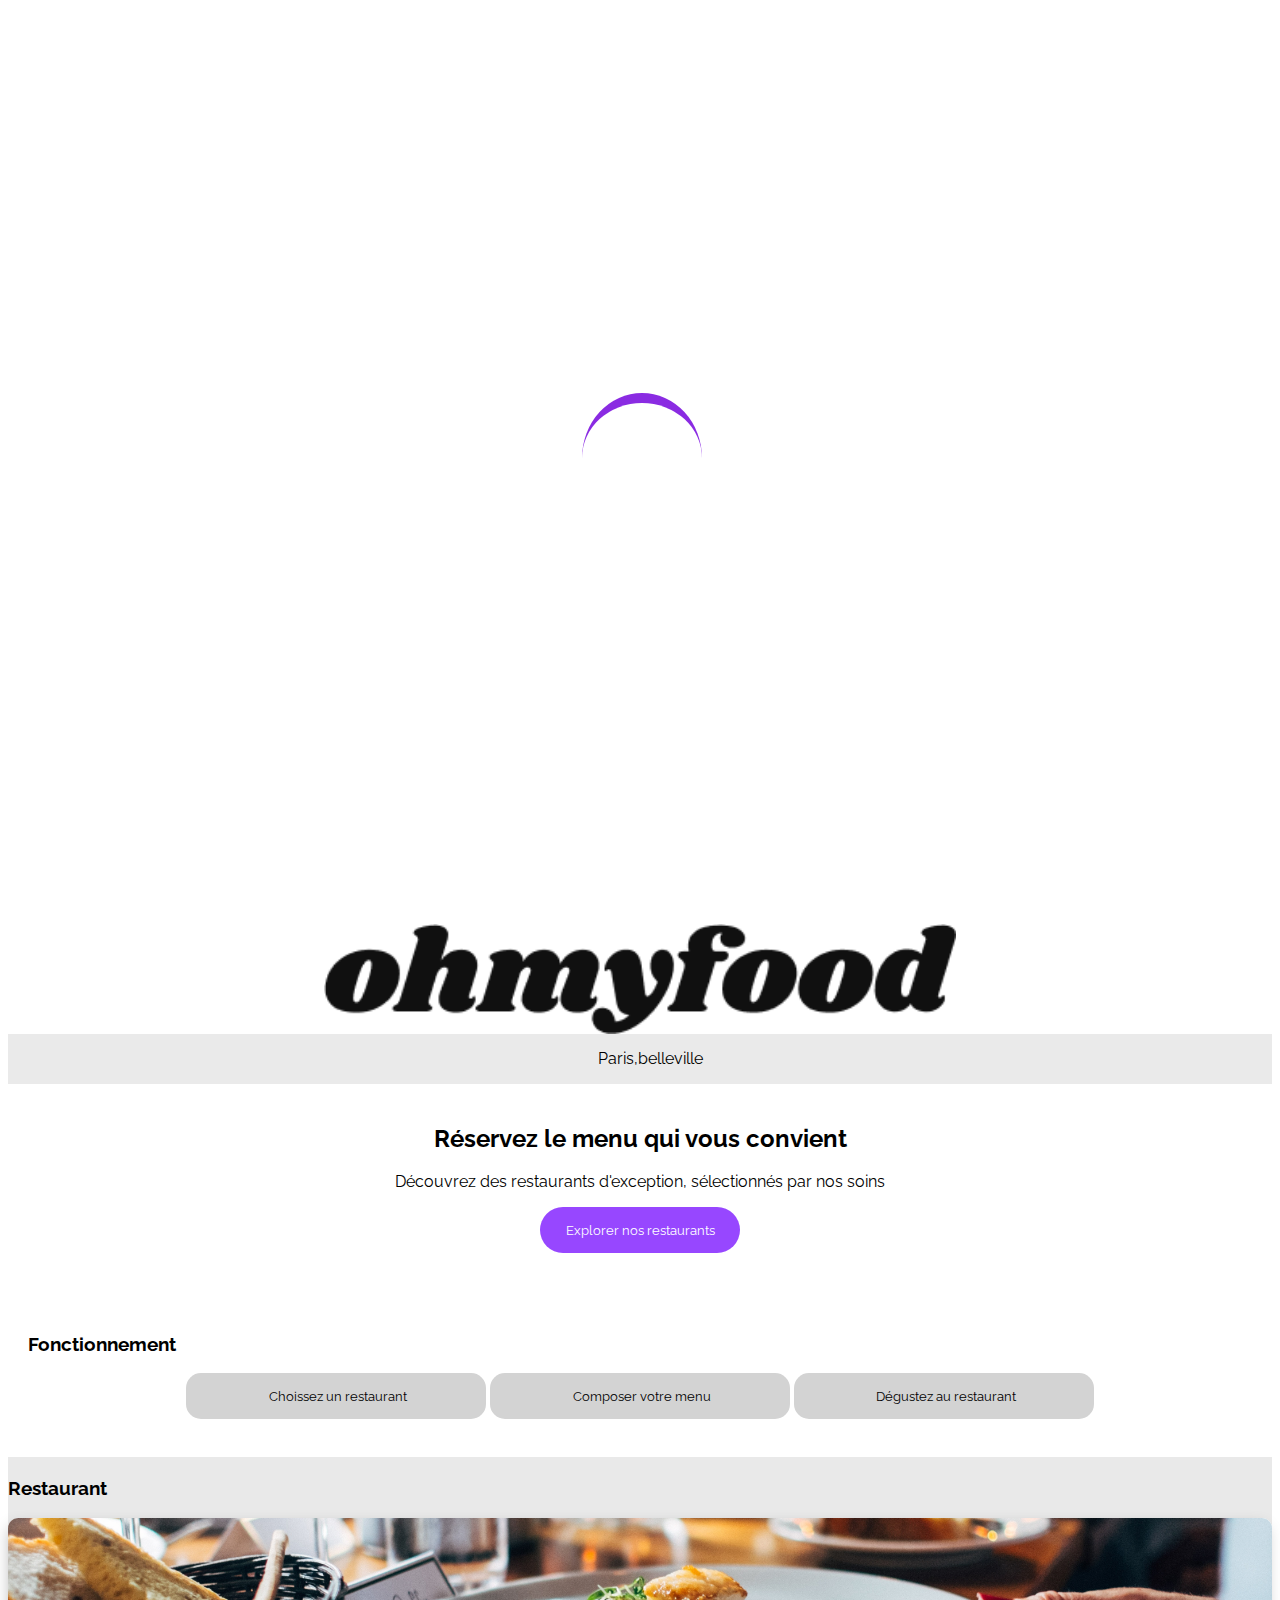
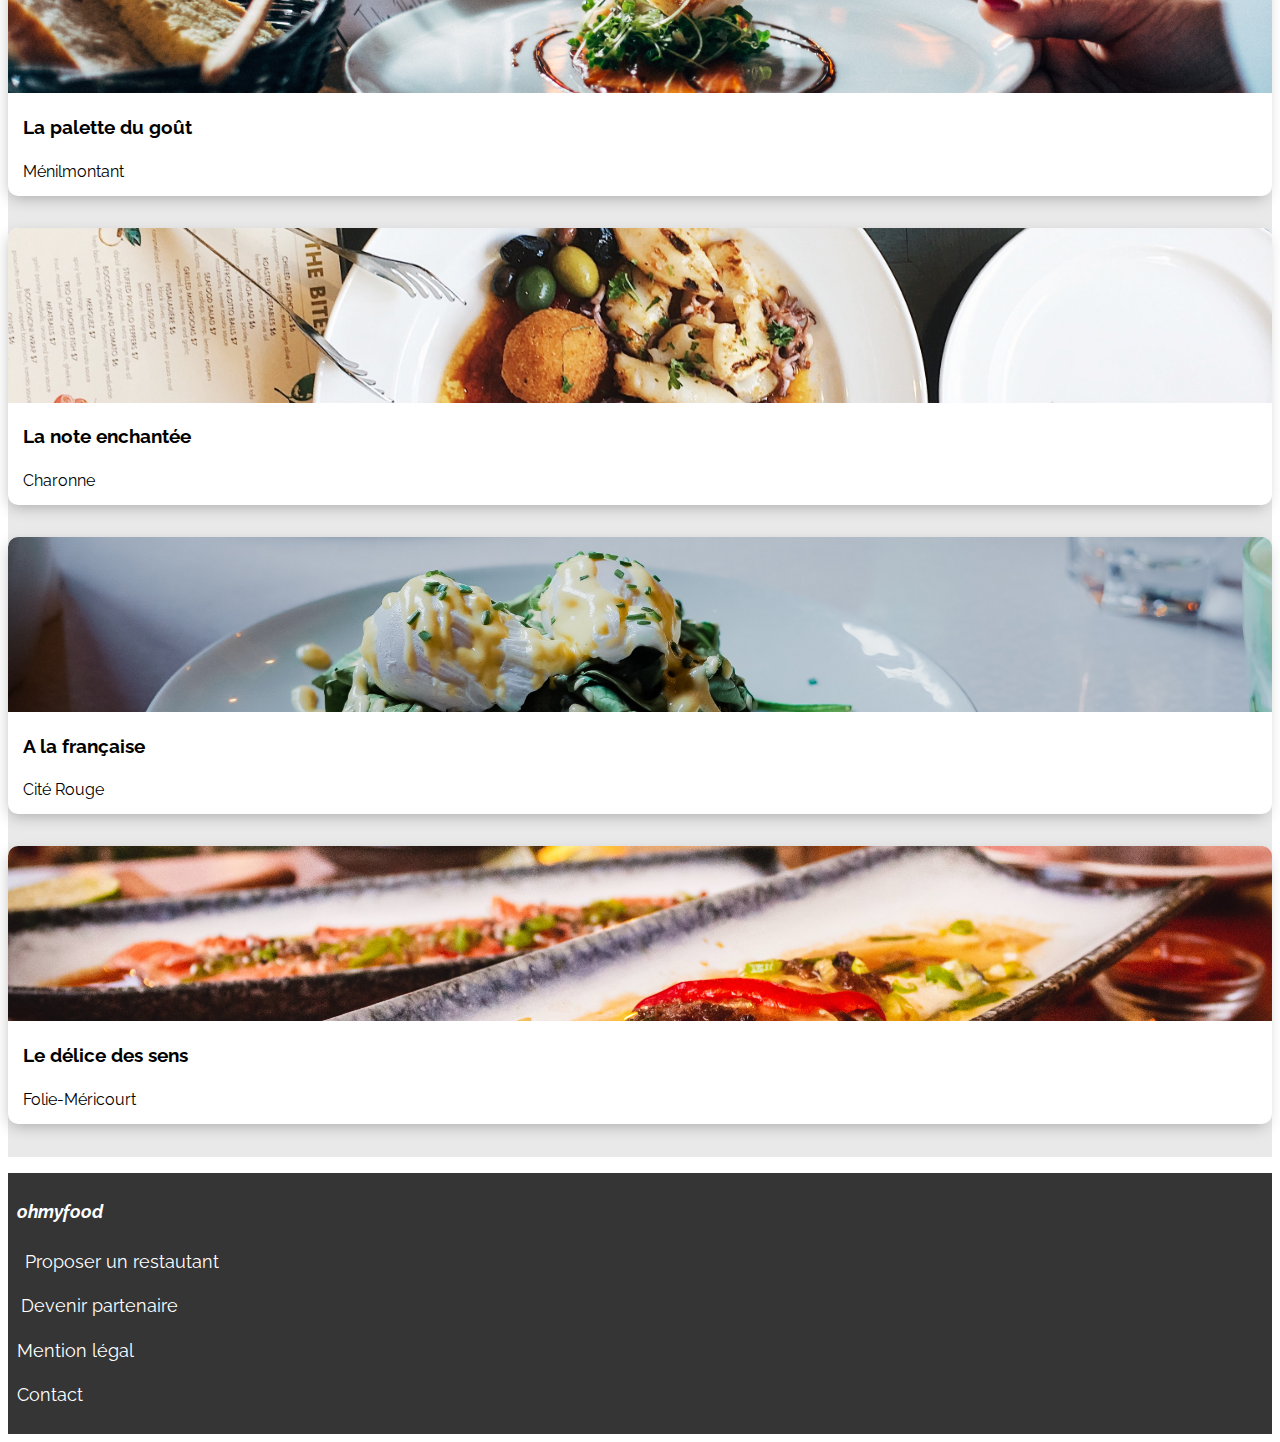
==== index.html @ baf97e92 "heart hover terminer" ====
<!DOCTYPE html>
<html lang="en">
<head>
    <meta charset="UTF-8">
    <meta name="viewport" content="width=device-width, initial-scale=1.0">
    <title>OhMyFood</title>
    <link rel="preconnect" href="https://fonts.googleapis.com" />
    <link rel="preconnect" href="https://fonts.gstatic.com" crossorigin />
    <link
      href="https://fonts.googleapis.com/css2?family=Raleway:wght@400;500;700&display=swap"
      rel="stylesheet"
    />
    <link
      rel="stylesheet"
      href="https://cdnjs.cloudflare.com/ajax/libs/font-awesome/6.2.1/css/all.min.css"
      integrity="sha512-MV7K8+y+gLIBoVD59lQIYicR65iaqukzvf/nwasF0nqhPay5w/9lJmVM2hMDcnK1OnMGCdVK+iQrJ7lzPJQd1w=="
      crossorigin="anonymous"
      referrerpolicy="no-referrer"
    />
    <link rel="stylesheet" href="./sass/style.css" />
</head>
<body>
 
  <div class="loaderout">
    <div class="loader"></div>
  </div>

    <header>
        <nav class="nav-logo">
             <img class="logo-img" src="images/logo/ohmyfood.png" alt="Logo">
        </nav>
       
    </header>

    <section>
        <!-- ville  -->
        <div class="location container">
            <p class="para center"><i class="fas fa-map-marker-alt"></i> Paris,belleville</p>
        </div>        
    </section>
    <section class="containter">
        <div class="background2">
            <h2>Réservez le menu qui vous convient</h2>
            <p>Découvrez des restaurants d'exception, sélectionnés par nos soins</p>
            <button  class="btn violet white round btn-width">Explorer nos restaurants</button>
        </div>
    </section>
    <br>
    <section class="containter">
      <h3>Fonctionnement</h3>
      <div >
        <button class="btn btn-fonction"><i class="fa-solid fa-mobile-screen"></i></i>&nbsp;Choissez un restaurant</button>
        <button class="btn btn-fonction"><i class="fa-solid fa-list-ul"></i></i>&nbsp;Composer votre menu</button>
        <button class="btn btn-fonction"><i class="fa-solid fa-store"></i></i>&nbsp;Dégustez au restaurant</button>
      </div> 
     
        
    </section>

    <section href="menu" class="background background2">
        <h3>Restaurant</h3>
        
        <div class="restaurants-containter"> 
            <div class="restaurants-card">
              <a href="La_palette_du_gout.html">
                <img class="img-menu"
                  src="./images/restaurants/jay-wennington-N_Y88TWmGwA-unsplash.jpg"
                  alt="La palette du goût">  
                </a>
                <div class="restaurants-block">
                  <div class="restaurant-text">  
                    <h3>La palette du goût</h3>
                    <p>Ménilmontant</p> 
                  </div>     
                <div class="restaurants-content_heart">
                  <i class="far fa-heart"></i>
                </div>
                </div>                
            </div>

           
            <div class="restaurants-card">
              <a href="La_note_enchante.html">
                <img class="img-menu"
                  src="./images/restaurants/stil-u2Lp8tXIcjw-unsplash.jpg"
                  alt="La note enchantée">
                </a>
                <div class="restaurants-block">
                  <div class="restaurant-text">  
                    <h3>La note enchantée</h3>
                    <p>Charonne</p> 
                  </div>     
                <div class="restaurants-content_heart">
                  <i class="far fa-heart"></i>
                </div>
                </div>                
            </div> 
        
            <div class="restaurants-card">
              <a href="le_delice_de_sens.html">
                <img class="img-menu"
                  src="./images/restaurants/toa-heftiba-DQKerTsQwi0-unsplash.jpg"
                  alt="A la francaise">
                </a>
                <div class="restaurants-block">
                  <div class="restaurant-text">  
                    <h3>A la française</h3>
                    <p>Cité Rouge</p> 
                  </div>     
                <div class="restaurants-content_heart">
                  <i class="far fa-heart"></i>
                </div>
                </div>                
            </div> 
       

          
            <div class="restaurants-card">
              <a href="le_delice_de_sens.html">
                <img class="img-menu"
                  src="./images/restaurants/louis-hansel-shotsoflouis-qNBGVyOCY8Q-unsplash.jpg"
                  alt="Le delice de sens">
                </a>
                <div class="restaurants-block">
                  <div class="restaurant-text">  
                    <h3>Le délice des sens</h3>
                  <p>Folie-Méricourt</p> 
                  </div>     
                <div class="restaurants-content_heart">
                  <i class="far fa-heart"></i>
                </div>
                </div>                
            </div> 
         

           
        </div> 
    </section>

    <footer class="white">
      <div class="background dark_grey">
        <h4 class="margin-left"><i><b>ohmyfood</b></i><h4>
       
        <p class="margin-left"><i class="fa-solid fa-utensils">&nbsp;&nbsp;</i>Proposer un restautant</p>
        <p class="margin-left"><i class="fa-solid fa-handshake-angle">&nbsp;</i>Devenir partenaire</p>
        <p class="margin-left">Mention légal</p>
        <p class="margin-left">Contact</p>
    </div>

    </footer>
</body>
</html>
---- sass/style.css ----
@charset "UTF-8";
* {
  font-family: "Raleway", sans-serif;
}

.btn {
  padding: 15px;
  border: none;
  width: 300px;
  background-color: lightgrey;
  color: black;
  border-radius: 15px;
  margin-bottom: 0.1rem;
}
.btn.violet {
  background-color: #9747FF;
}
.btn.white {
  color: white;
}
.btn.left {
  text-align: left;
}
.btn.round {
  border-radius: 30px;
}
.btn.btn-width {
  width: 200px;
}
.btn.no-padding {
  margin-top: 1%;
  padding: 2%;
}

/* .btn-violet {
   border: 1px solid;
   overflow: hidden;
   position: relative;

   span {
     z-index: 20;
   }

   &:after {
     background: #fff;
     content: "";
     height: 155px;
     left: -75px;
     opacity: .2;
     position: absolute;
     top: -50px;
     transform: rotate(35deg);
     transition: all 550ms cubic-bezier(0.19, 1, 0.22, 1);
     width: 50px;
     z-index: -10;
   }
 }

 .btn-violet:hover {

   &:after {
     left: 120%;
     transition: all 550ms cubic-bezier(0.19, 1, 0.22, 1);
   }
 }*/
.background {
  padding-top: 0.1rem;
  padding-bottom: 0.1rem;
  margin-top: 1rem;
  background-color: #EAEAEA;
}
.background.background2 {
  background-color: rgb(233, 233, 233);
}
.background.dark_grey {
  background-color: #353535;
}
.background.red {
  background-color: red;
}
.background.bg-white {
  background-color: white;
}

.nav-logo {
  display: flex;
  justify-content: center;
  list-style-type: none;
}

.logo-img {
  display: flex;
  width: 50%;
  padding-top: 1rem;
  justify-content: center;
}
.logo-img.margin-left {
  margin-left: -5em;
}
.logo-img.width {
  width: 100%;
}

.back {
  display: flex;
  width: 5%;
  padding-top: 1rem;
}
.back.margin-left {
  margin-left: 0.1em;
}

@keyframes fadein {
  from {
    opacity: 0;
  }
  to {
    opacity: 1;
  }
}
@keyframes fadeout {
  from {
    opacity: 1;
  }
  to {
    opacity: 0;
    position: absolute;
  }
}
@keyframes rotate {
  0% {
    transform: rotate(0deg);
  }
  100% {
    transform: rotate(360deg);
  }
}
.loader {
  border: 10px blue;
  border-radius: 50%;
  border-top: 10px solid blueviolet;
  width: 120px;
  height: 120px;
  animation: rotate 1s linear infinite;
  position: absolute;
}

.loaderout {
  display: flex;
  justify-content: center;
  align-items: center;
  animation: fadeout 0.2s linear;
  animation-delay: 2.5s;
  animation-fill-mode: both;
  width: 99vw;
  height: 100vh;
}

.img-menu {
  width: 100%;
  height: 200px;
  -o-object-fit: cover;
     object-fit: cover;
  background-color: white;
  border-top-right-radius: 20px;
  border-top-left-radius: 20px;
}

h2 {
  text-align: center;
  text-decoration: none;
}

a {
  text-decoration: none;
}

h3 {
  text-align: left;
  text-decoration: none;
}

h4 {
  padding-bottom: -1em;
  font-family: Shrikhand;
  font-size: 18px;
  font-weight: 400;
  line-height: 26.24px;
  text-align: left;
}

.shadow {
  transition: box-shadow 0.3s;
  width: 300px;
  height: 50px;
  margin: 50px;
  border-radius: 10px;
  border: 1px solid #ccc;
  background: #fff;
  float: left;
}

.shadow:hover {
  box-shadow: 0 0 11px rgba(33, 33, 33, 0.2);
}

.para {
  padding-top: 0.1rem;
  padding-bottom: 0.1rem;
  margin-top: 1rem;
  text-decoration: none;
}
.para.center {
  text-align: center;
}
.para.left {
  text-align: left;
}
.para.margin-left {
  margin-left: 0.5em;
}
.para.white {
  color: white;
}

.white {
  color: white;
}

.margin-left {
  margin-left: 0.5em;
}

.restaurants-card a {
  text-decoration: none;
  color: #000;
}

.restaurants-card img {
  width: 100%;
  height: 175px;
  border-top-left-radius: 10px;
  border-top-right-radius: 10px;
  margin: auto;
  -o-object-fit: cover;
     object-fit: cover;
}

.restaurants-block h2 {
  margin: 0;
  padding-top: 10px;
}

.restaurants-block p {
  margin: 0;
  padding-top: 5px;
  padding-bottom: 15px;
}

.containter {
  text-align: center;
  margin: 0 auto;
  padding: 20px;
}

.card {
  background-color: white;
  border-radius: 20px;
}
.card.margin-top {
  margin-top: -50px;
}

.floating-menu {
  position: relative;
  margin-top: -10%;
}

.containter-heart {
  display: flex;
  justify-content: space-between;
}

.menu-space {
  display: flex;
  justify-content: space-between;
}

.location {
  display: flex;
  align-items: center;
  justify-content: center;
  text-align: center;
  height: 50px;
  background-color: #eaeaea;
}

.location i {
  padding-right: 20px;
}

.restaurants {
  background-color: #f6f6f6;
}

.restaurants-container {
  display: flex;
  justify-content: space-evenly;
  flex-wrap: wrap;
  max-width: 100%;
  margin: 0 auto;
}

.restaurants-card {
  background-color: #FFF;
  border-radius: 10px;
  width: 100%;
  box-shadow: -2px 5px 16px -4px rgba(0, 0, 0, 0.301);
  margin-bottom: 2em;
  position: relative;
}

.restaurants-block {
  display: flex;
  align-items: center;
  justify-content: space-between;
  padding-left: 15px;
  padding-right: 20px;
}

.fa-heart {
  font-size: 1.3em;
}

.fa-heart:hover {
  animation: bgcolor 0.5s;
  font-weight: 900;
  background: -webkit-linear-gradient(13deg, #ff79da 0%, #ba62db 66%);
  color: transparent;
  -webkit-background-clip: text;
  -webkit-text-fill-color: transparent;
  cursor: pointer;
}

.checkbox {
  display: flex;
  justify-content: center;
  align-items: center;
  width: 100%;
  height: 5vh;
}

/*      CHECKBOX         */
input[type=checkbox] {
  display: none;
}

input[type=checkbox] + label {
  position: relative;
  padding-left: 35px;
  font-size: 16px;
}

input[type=checkbox] + label:before {
  content: "🖤";
  top: -11px;
  left: -8px;
  border: 1px solid transparent;
  padding: 10px;
  border-radius: 3px;
  display: block;
  position: absolute;
  transition: 0.5s ease;
}

input[type=checkbox]:checked + label:before {
  border: 1px solid transparent;
  background-color: transparent;
}

input[type=checkbox]:checked + label:after {
  content: "💛";
  font-size: 18px;
  position: absolute;
  top: -1px;
  left: 1px;
  color: violet;
  transition: 0.5s ease;
}/*# sourceMappingURL=style.css.map */
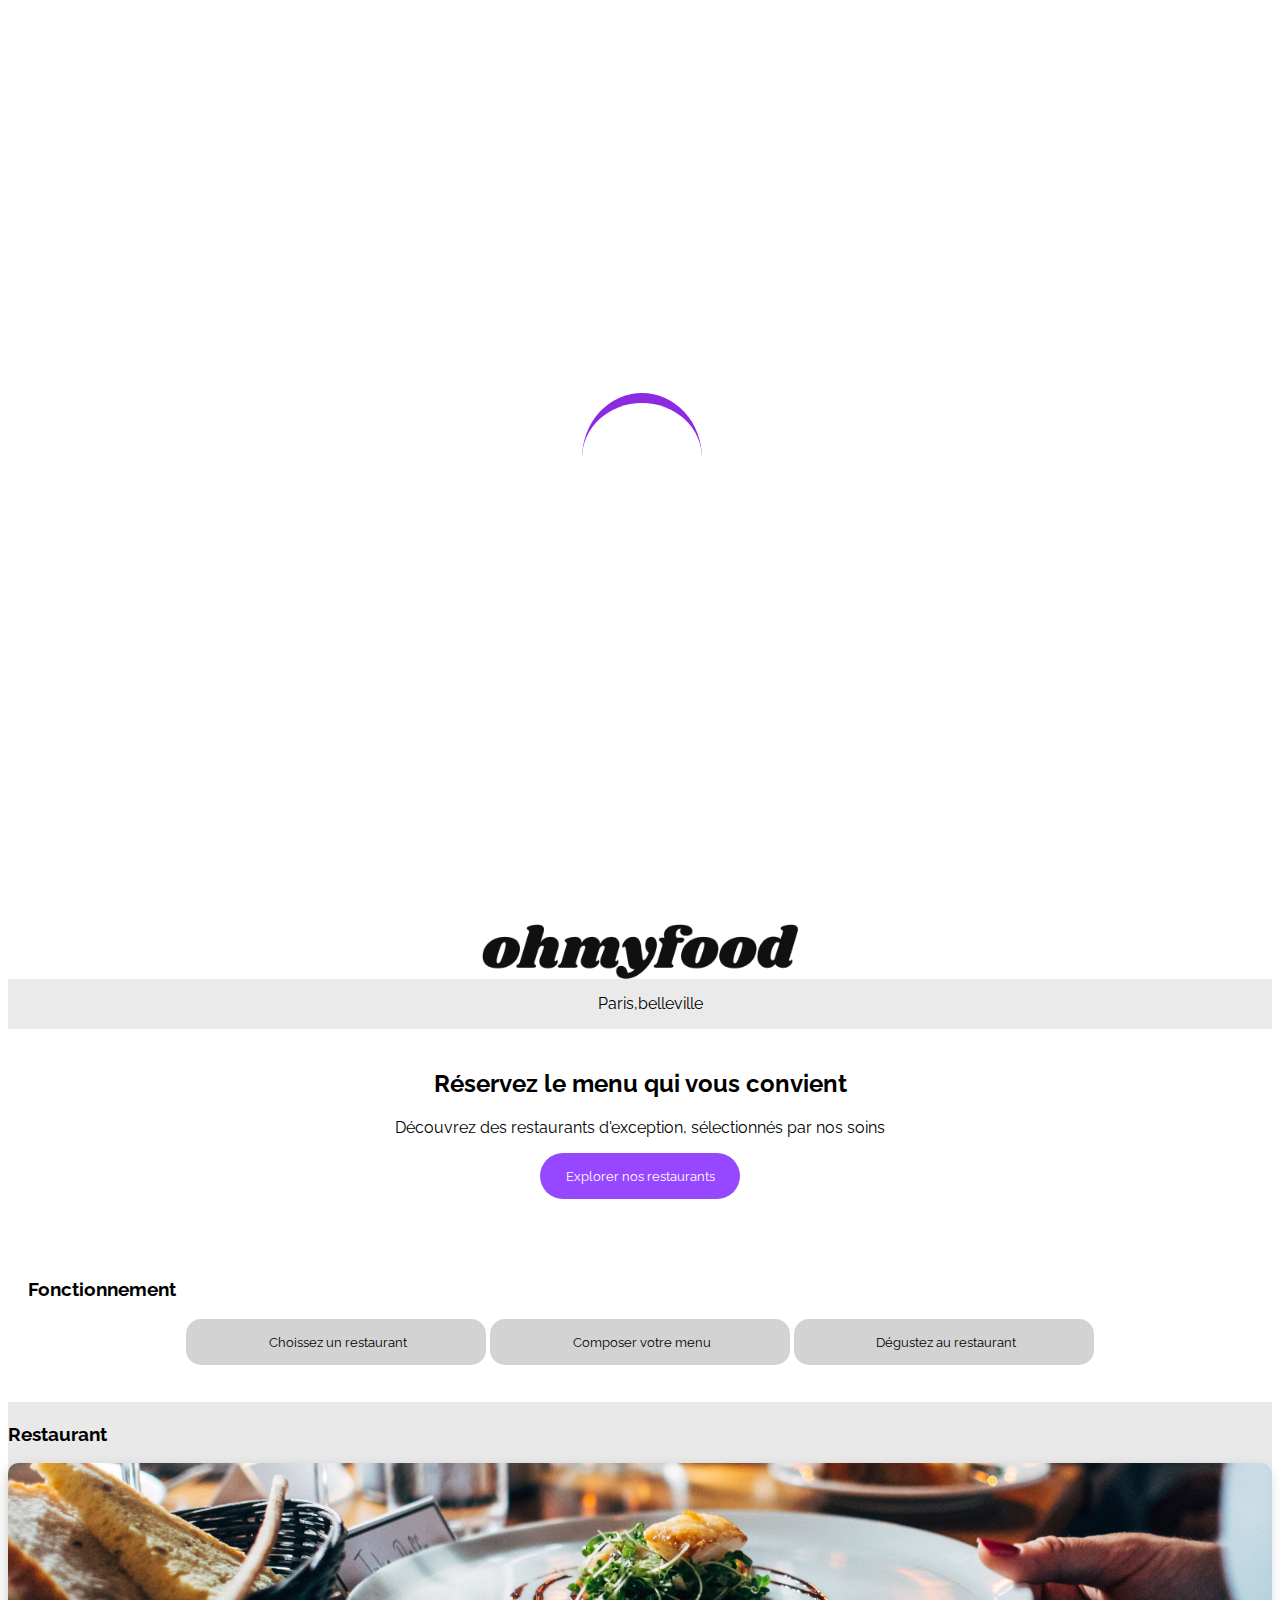
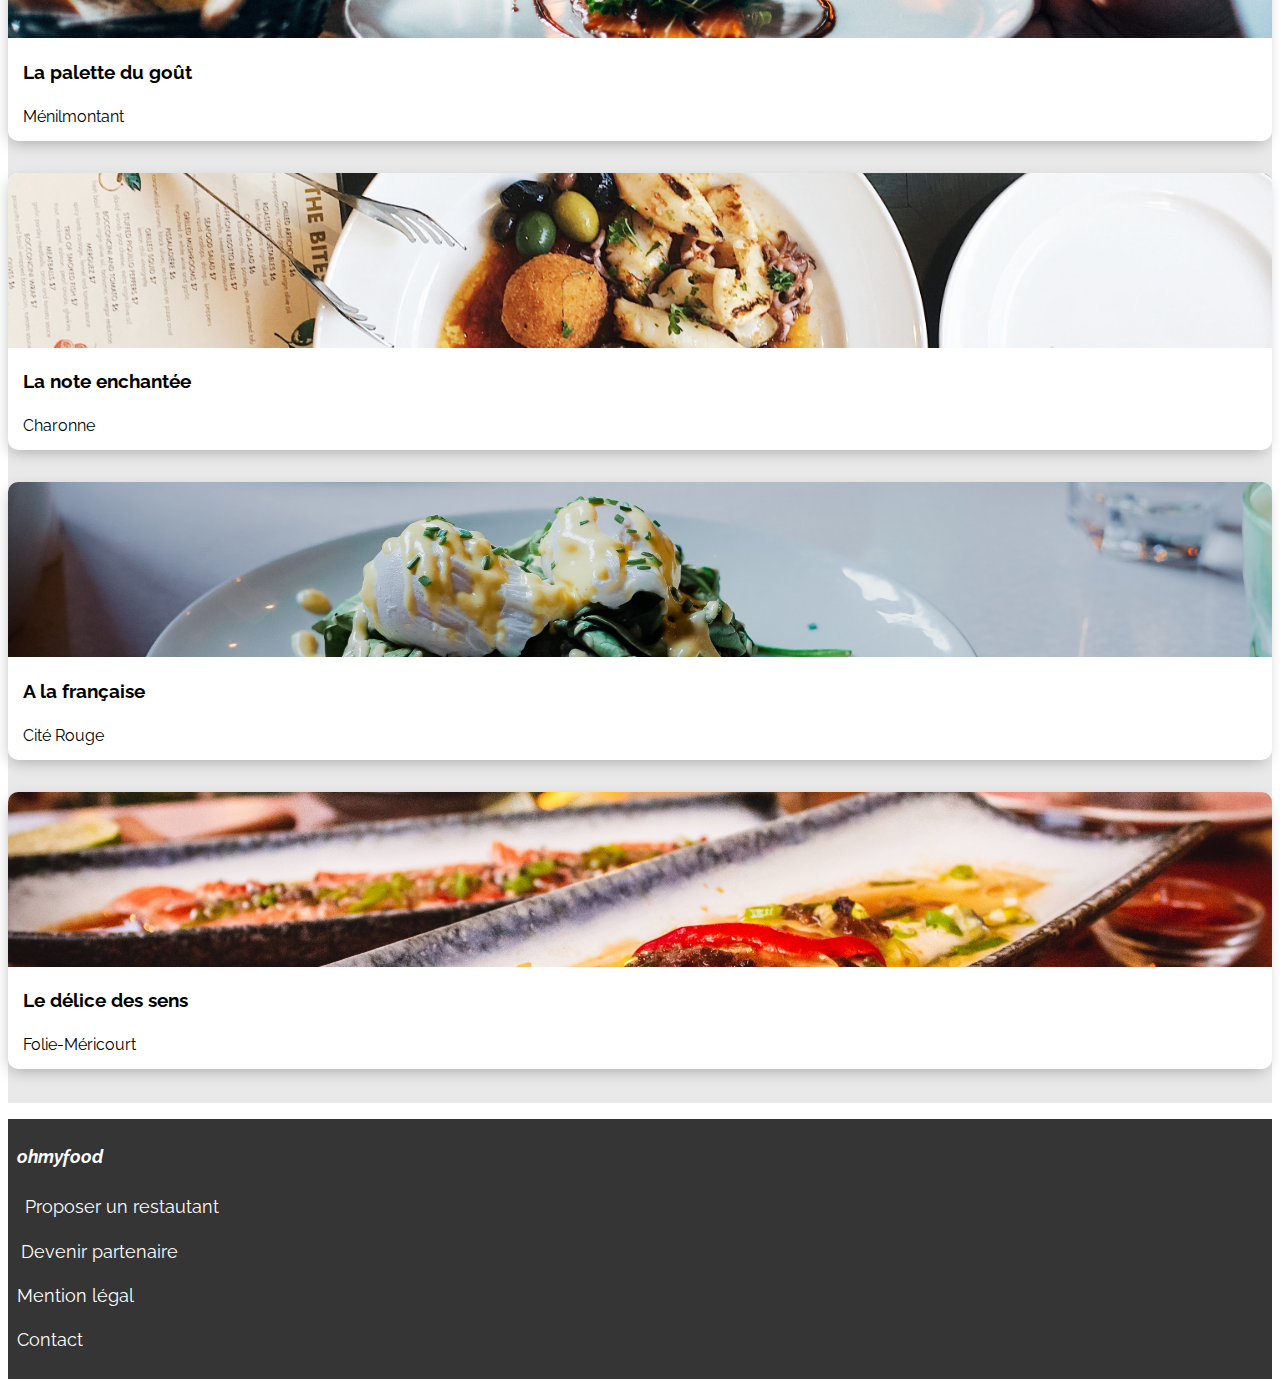
==== commit de180c61: "derniere version annimation + desktop" ====
--- a/index.html
+++ b/index.html
@@ -27,7 +27,7 @@
 
     <header>
         <nav class="nav-logo">
-             <img class="logo-img" src="images/logo/ohmyfood.png" alt="Logo">
+             <img class="logo-img width" src="images/logo/ohmyfood.png" alt="Logo">
         </nav>
        
     </header>
--- a/sass/style.css
+++ b/sass/style.css
@@ -1,4 +1,3 @@
-@charset "UTF-8";
 * {
   font-family: "Raleway", sans-serif;
 }
@@ -90,7 +89,7 @@
 
 .logo-img {
   display: flex;
-  width: 50%;
+  width: 100%;
   padding-top: 1rem;
   justify-content: center;
 }
@@ -98,7 +97,7 @@
   margin-left: -5em;
 }
 .logo-img.width {
-  width: 100%;
+  width: 50%;
 }
 
 .back {
@@ -156,6 +155,11 @@
   height: 100vh;
 }
 
+@media (min-width: 768px) {
+  .logo-img.width {
+    width: 25%;
+  }
+}
 .img-menu {
   width: 100%;
   height: 200px;
@@ -342,48 +346,126 @@
   cursor: pointer;
 }
 
-.checkbox {
-  display: flex;
-  justify-content: center;
-  align-items: center;
-  width: 100%;
-  height: 5vh;
-}
-
-/*      CHECKBOX         */
-input[type=checkbox] {
-  display: none;
-}
-
-input[type=checkbox] + label {
-  position: relative;
-  padding-left: 35px;
-  font-size: 16px;
-}
-
-input[type=checkbox] + label:before {
-  content: "🖤";
-  top: -11px;
-  left: -8px;
-  border: 1px solid transparent;
-  padding: 10px;
-  border-radius: 3px;
+@media (min-width: 768px) {
+  .restaurants-container {
+    display: flex;
+    flex-direction: row;
+    gap: 30px;
+    flex-wrap: wrap;
+    justify-content: space-between;
+  }
+}
+.menu-container h1 {
+  font-family: "Shrikhand", cursive;
+}
+
+.menu-resto {
+  display: flex;
+  align-items: center;
+  justify-content: space-between;
+}
+
+.menu-resto i {
+  font-size: 1.6em;
+  font-weight: 400;
+}
+
+.menu-categorie h2 {
+  text-transform: uppercase;
+  font-weight: 0;
+  font-size: 1.2em;
+}
+
+.menu-categorie h2::after {
+  content: "";
+  width: 50px;
+  height: 2px;
   display: block;
   position: absolute;
-  transition: 0.5s ease;
-}
-
-input[type=checkbox]:checked + label:before {
-  border: 1px solid transparent;
-  background-color: transparent;
-}
-
-input[type=checkbox]:checked + label:after {
-  content: "💛";
-  font-size: 18px;
+  background-color: red;
+}
+
+.menu-card {
+  animation-fill-mode: both;
+  background-color: #fff;
+  border-radius: 20px;
+  padding: 15px 20px 0 10px;
+  margin-bottom: 15px;
+  position: relative;
+  z-index: 0;
+  width: 100%;
+  box-shadow: -1px 6px 10px 2px rgba(166, 166, 166, 0.34);
+}
+
+.menu-card_validate {
   position: absolute;
-  top: -1px;
-  left: 1px;
-  color: violet;
-  transition: 0.5s ease;
+  text-align: center;
+  right: -100px;
+  top: 0;
+  width: 100px;
+  height: 95px;
+  background-color: red;
+  transition: 1s;
+  display: flex;
+  align-items: center;
+  justify-content: center;
+  transition: 0.1s ease-in-out;
+}
+
+.menu-card_validate i {
+  color: #fff;
+  font-size: 1.5em;
+}
+
+.menu-card:hover {
+  cursor: pointer;
+}
+
+.menu-card:hover .menu-card_validate {
+  right: 0px;
+  transition: 0.7s ease-in-out;
+  z-index: 2;
+}
+
+.menu-card:hover .menu-card_validate i {
+  animation: rotate 0.4s linear;
+  animation-delay: 0.1S;
+}
+
+.menu-card_content {
+  width: 100%;
+  transition: 0.1s ease-in-out;
+}
+
+.menu-card_content:hover {
+  width: calc(100% - 100px);
+  transition: 0.7s ease-in-out;
+}
+
+.menu-card_title h3 {
+  margin: 0;
+  white-space: nowrap;
+  overflow: hidden;
+  text-overflow: ellipsis;
+  margin-right: 10px;
+}
+
+.menu-card_title p {
+  margin: 0;
+  word-wrap: break-word;
+  white-space: nowrap;
+  overflow: hidden;
+  text-overflow: ellipsis;
+}
+
+.menu-card_text {
+  display: flex;
+  align-items: center;
+  justify-content: space-between;
+}
+
+.menu-card_text p:nth-child(1) {
+  width: 100%;
+  white-space: nowrap;
+  overflow: hidden;
 }/*# sourceMappingURL=style.css.map */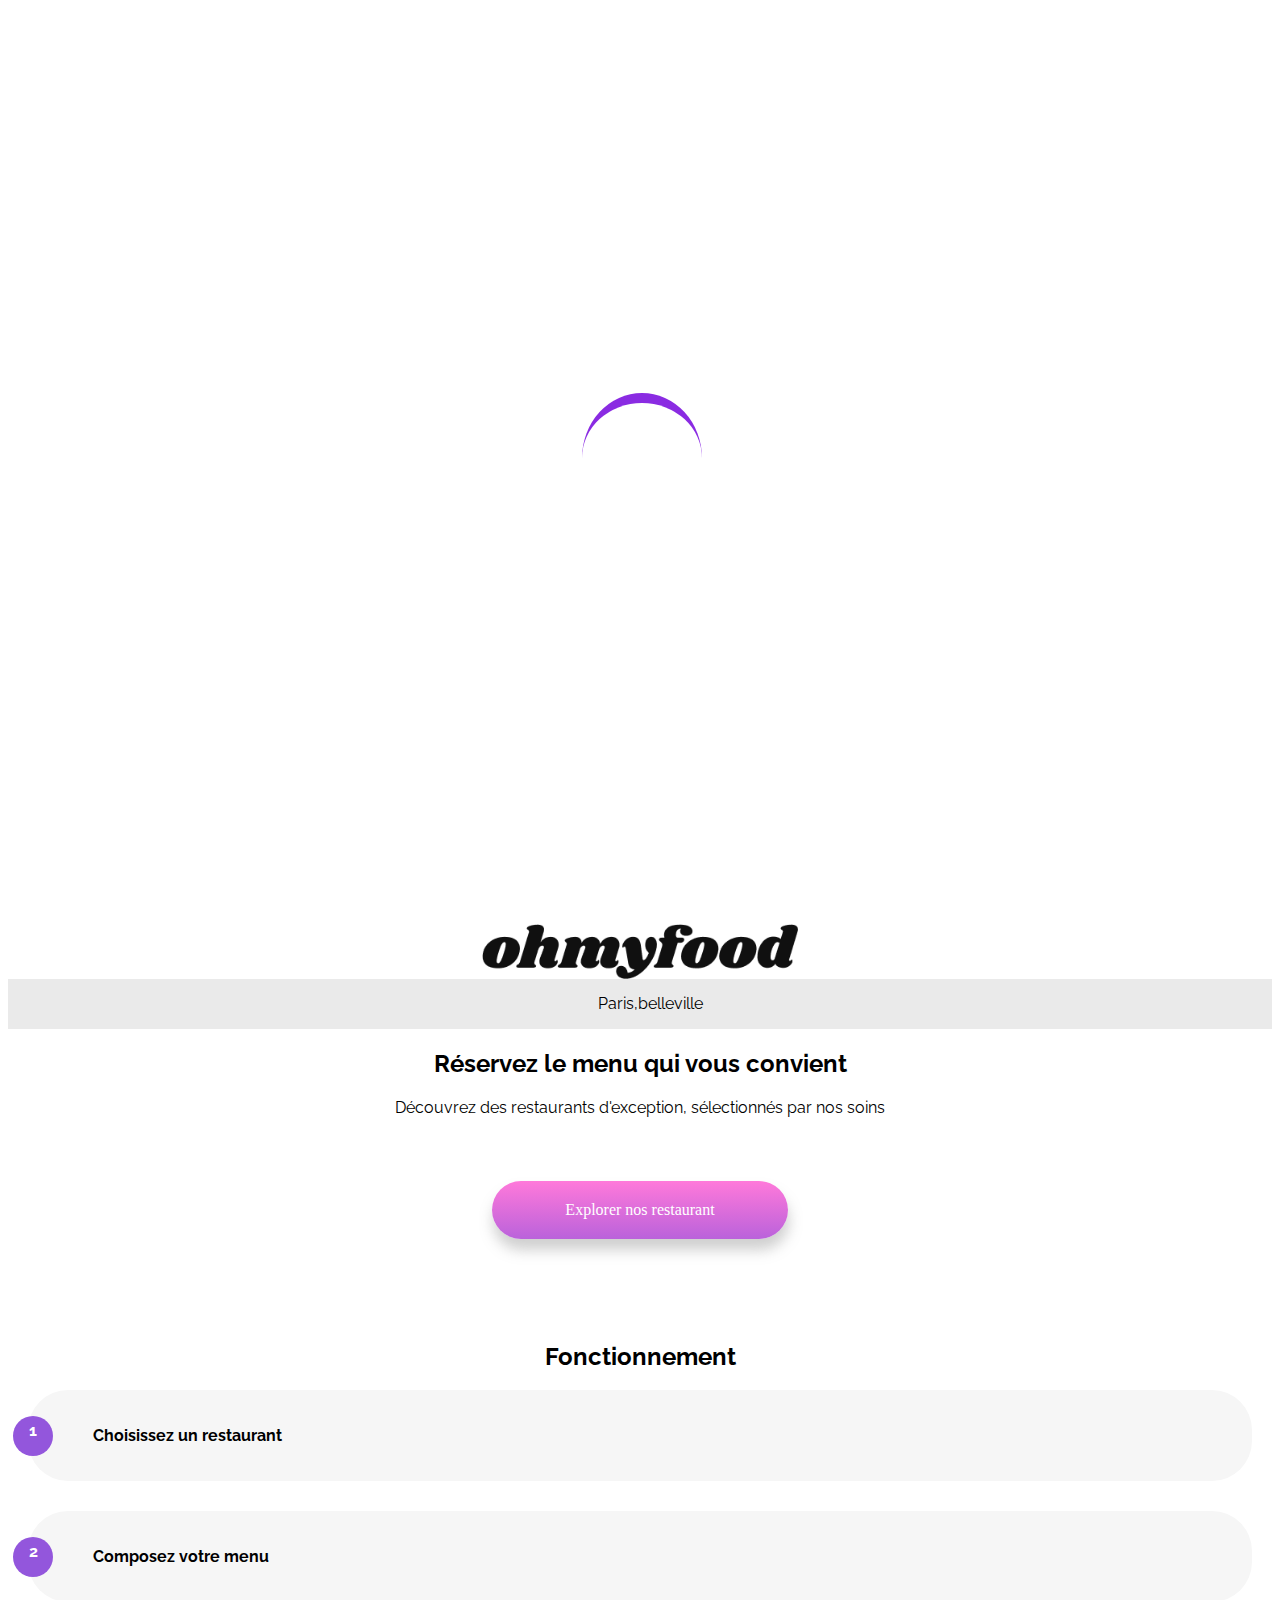
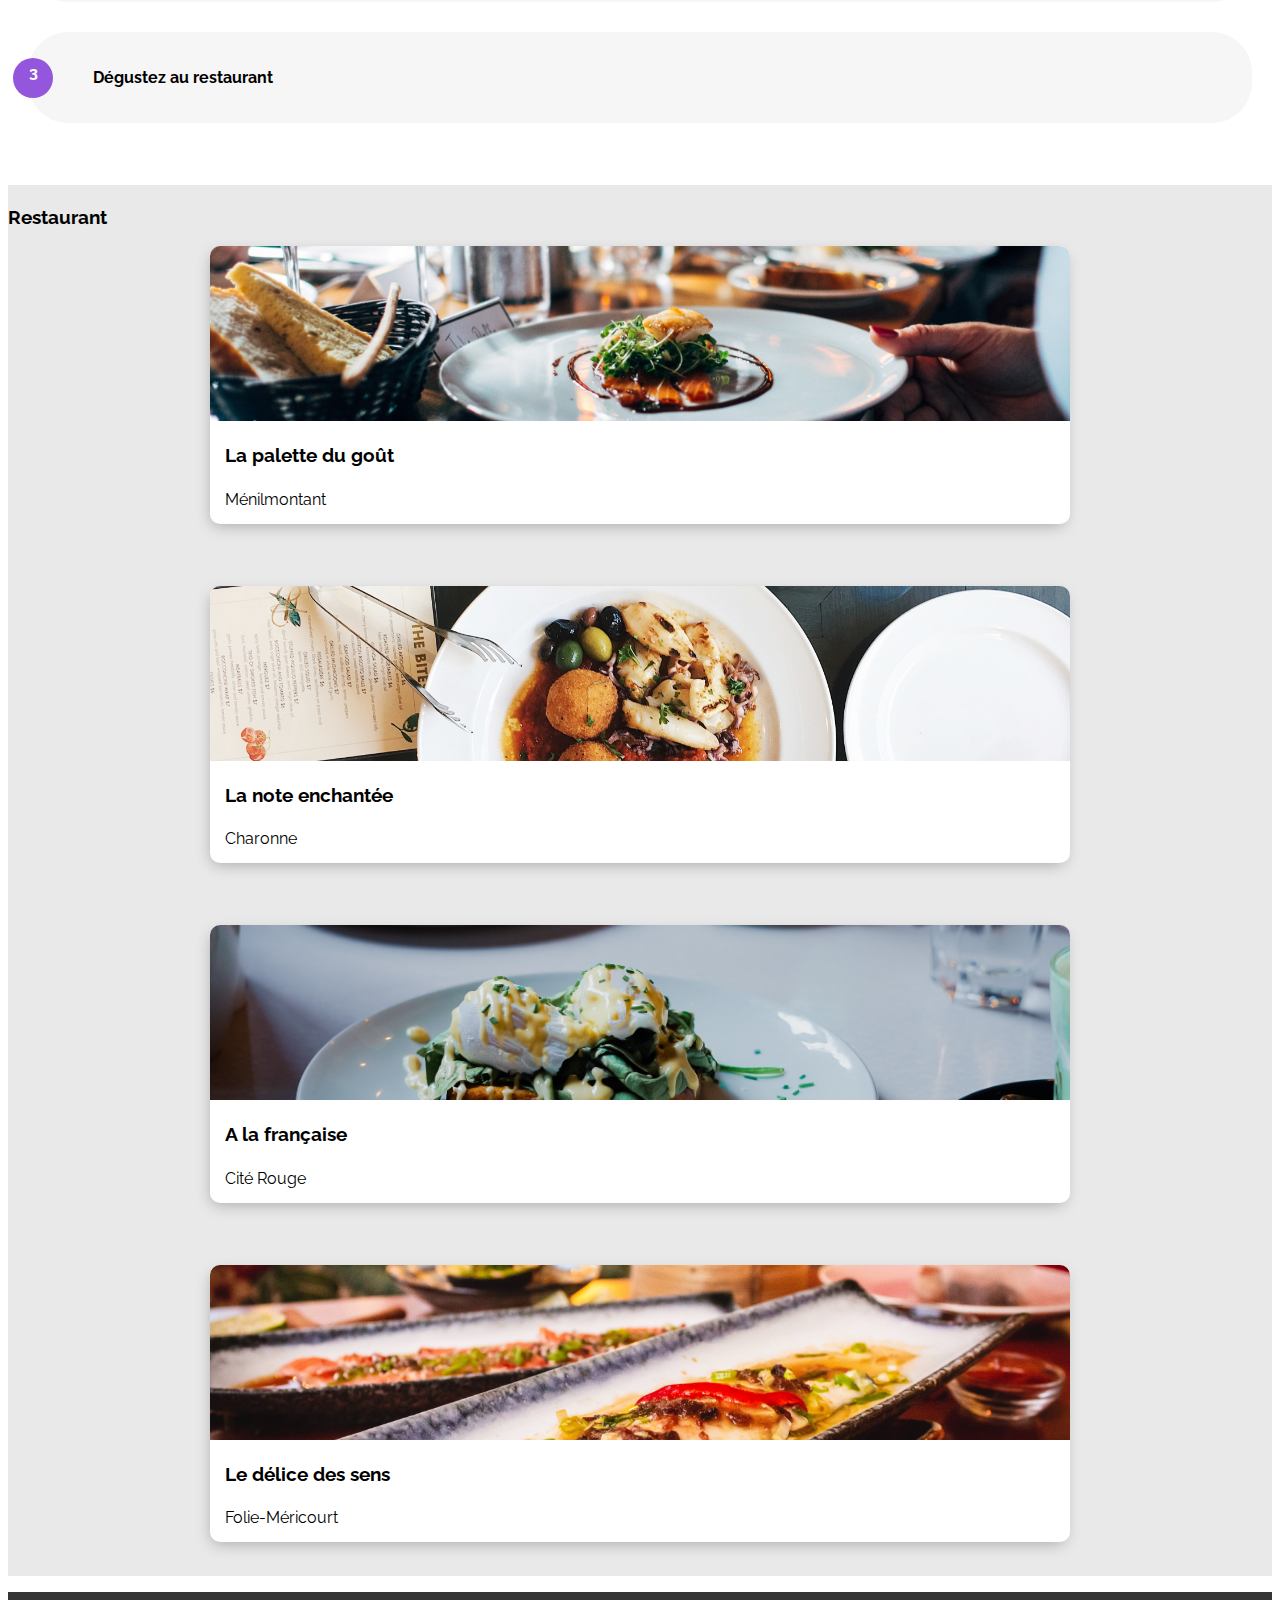
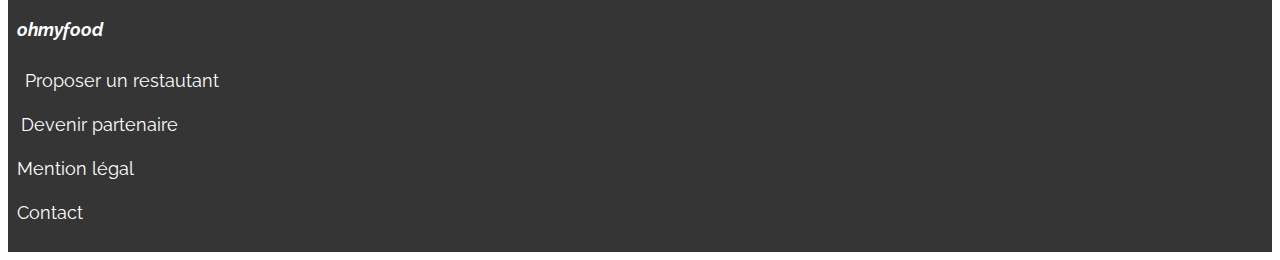
==== commit c3508ccc: "derniere version animation menu, button finit desktop a finir , fix loader" ====
--- a/index.html
+++ b/index.html
@@ -20,11 +20,14 @@
     <link rel="stylesheet" href="./sass/style.css" />
 </head>
 <body>
- 
-  <div class="loaderout">
+ <div>
+ <div class="loaderout">
     <div class="loader"></div>
   </div>
 
+
+ </div>
+ 
     <header>
         <nav class="nav-logo">
              <img class="logo-img width" src="images/logo/ohmyfood.png" alt="Logo">
@@ -42,25 +45,41 @@
         <div class="background2">
             <h2>Réservez le menu qui vous convient</h2>
             <p>Découvrez des restaurants d'exception, sélectionnés par nos soins</p>
-            <button  class="btn violet white round btn-width">Explorer nos restaurants</button>
+            <div class="menu-btn">
+              <a href="#menu" class="btn">Explorer nos restaurant</a>
+            </div>
+          </div>
         </div>
     </section>
     <br>
     <section class="containter">
-      <h3>Fonctionnement</h3>
-      <div >
-        <button class="btn btn-fonction"><i class="fa-solid fa-mobile-screen"></i></i>&nbsp;Choissez un restaurant</button>
-        <button class="btn btn-fonction"><i class="fa-solid fa-list-ul"></i></i>&nbsp;Composer votre menu</button>
-        <button class="btn btn-fonction"><i class="fa-solid fa-store"></i></i>&nbsp;Dégustez au restaurant</button>
-      </div> 
-     
+      <div class="content">
+        <h2>Fonctionnement</h2>
+        <div class="list">
+          <div class="list_cards">
+            <p class="number">1</p>
+            <i class="fas fa-mobile-alt"></i>
+            <p>Choisissez un restaurant</p>
+          </div>
+          <div class="list_cards">
+            <p class="number">2</p>
+            <i class="fas fa-list-ul"></i>
+            <p>Composez votre menu</p>
+          </div>
+          <div class="list_cards">
+            <p class="number">3</p>
+            <i class="fas fa-store"></i>
+            <p>Dégustez au restaurant</p>
+          </div>
+        </div>
+      </div>
         
     </section>
 
-    <section href="menu" class="background background2">
+    <section class="background background2" id="menu">
         <h3>Restaurant</h3>
         
-        <div class="restaurants-containter"> 
+        <div class="restaurants-container"> 
             <div class="restaurants-card">
               <a href="La_palette_du_gout.html">
                 <img class="img-menu"
@@ -138,15 +157,17 @@
     </section>
 
     <footer class="white">
-      <div class="background dark_grey">
+      <div class="flex-item">
+        <div class="background dark_grey">
         <h4 class="margin-left"><i><b>ohmyfood</b></i><h4>
-       
         <p class="margin-left"><i class="fa-solid fa-utensils">&nbsp;&nbsp;</i>Proposer un restautant</p>
         <p class="margin-left"><i class="fa-solid fa-handshake-angle">&nbsp;</i>Devenir partenaire</p>
         <p class="margin-left">Mention légal</p>
         <p class="margin-left">Contact</p>
     </div>
 
+      </div>
+      
     </footer>
 </body>
 </html>--- a/sass/style.css
+++ b/sass/style.css
@@ -2,66 +2,37 @@
   font-family: "Raleway", sans-serif;
 }
 
+.menu-btn {
+  display: flex;
+  justify-content: center;
+  text-align: center;
+  margin-top: 4em;
+  margin-bottom: 4em;
+}
+
+.menu-btn .btn {
+  display: block;
+  width: 100%;
+  max-width: 16em;
+}
+
 .btn {
-  padding: 15px;
-  border: none;
-  width: 300px;
-  background-color: lightgrey;
-  color: black;
-  border-radius: 15px;
-  margin-bottom: 0.1rem;
-}
-.btn.violet {
-  background-color: #9747FF;
-}
-.btn.white {
-  color: white;
-}
-.btn.left {
-  text-align: left;
-}
-.btn.round {
-  border-radius: 30px;
-}
-.btn.btn-width {
-  width: 200px;
-}
-.btn.no-padding {
-  margin-top: 1%;
-  padding: 2%;
-}
-
-/* .btn-violet {
-   border: 1px solid;
-   overflow: hidden;
-   position: relative;
-
-   span {
-     z-index: 20;
-   }
-
-   &:after {
-     background: #fff;
-     content: "";
-     height: 155px;
-     left: -75px;
-     opacity: .2;
-     position: absolute;
-     top: -50px;
-     transform: rotate(35deg);
-     transition: all 550ms cubic-bezier(0.19, 1, 0.22, 1);
-     width: 50px;
-     z-index: -10;
-   }
- }
-
- .btn-violet:hover {
-
-   &:after {
-     left: 120%;
-     transition: all 550ms cubic-bezier(0.19, 1, 0.22, 1);
-   }
- }*/
+  background: #ff79da;
+  background: linear-gradient(180deg, #ff79da 0%, #ba62db 100%);
+  box-shadow: 1px 11px 14px 0px rgba(130, 130, 130, 0.38);
+  padding: 20px;
+  color: #FFF;
+  font-family: "Roboto";
+  text-decoration: none;
+  border-radius: 50px;
+  transition: 500ms;
+}
+
+.btn:hover {
+  background: linear-gradient(180deg, #ff99e2 0%, #dc7bff 100%);
+  box-shadow: 1px 11px 14px 0px rgba(109, 109, 109, 0.699);
+}
+
 .background {
   padding-top: 0.1rem;
   padding-bottom: 0.1rem;
@@ -140,7 +111,7 @@
   border-top: 10px solid blueviolet;
   width: 120px;
   height: 120px;
-  animation: rotate 1s linear infinite;
+  animation: rotate 1s linear 4;
   position: absolute;
 }
 
@@ -264,7 +235,6 @@
 .containter {
   text-align: center;
   margin: 0 auto;
-  padding: 20px;
 }
 
 .card {
@@ -311,7 +281,7 @@
   display: flex;
   justify-content: space-evenly;
   flex-wrap: wrap;
-  max-width: 100%;
+  max-width: 860px;
   margin: 0 auto;
 }
 
@@ -354,9 +324,23 @@
     flex-wrap: wrap;
     justify-content: space-between;
   }
+  footer {
+    align-items: flex-start;
+  }
+}
+@media (min-width: 768px) {
+  .flex-item {
+    flex: 2;
+    width: 100%;
+  }
 }
 .menu-container h1 {
   font-family: "Shrikhand", cursive;
+}
+
+.menu-container {
+  padding: 10px;
+  padding-right: 40px;
 }
 
 .menu-resto {
@@ -382,7 +366,7 @@
   height: 2px;
   display: block;
   position: absolute;
-  background-color: red;
+  background-color: #99E2D0;
 }
 
 .menu-card {
@@ -391,10 +375,11 @@
   border-radius: 20px;
   padding: 15px 20px 0 10px;
   margin-bottom: 15px;
+  z-index: 0;
+  width: 100%;
+  box-shadow: -1px 6px 10px 2px rgba(166, 166, 166, 0.34);
   position: relative;
-  z-index: 0;
-  width: 100%;
-  box-shadow: -1px 6px 10px 2px rgba(166, 166, 166, 0.34);
+  overflow: hidden;
 }
 
 .menu-card_validate {
@@ -404,7 +389,7 @@
   top: 0;
   width: 100px;
   height: 95px;
-  background-color: red;
+  background-color: #99E2D0;
   transition: 1s;
   display: flex;
   align-items: center;
@@ -448,6 +433,7 @@
   overflow: hidden;
   text-overflow: ellipsis;
   margin-right: 10px;
+  text-overflow: ellipsis;
 }
 
 .menu-card_title p {
@@ -468,4 +454,81 @@
   width: 100%;
   white-space: nowrap;
   overflow: hidden;
+  text-overflow: ellipsis;
+}
+
+.entree {
+  margin-bottom: 2.25em;
+  animation: fadein 1s linear;
+  animation-delay: 0.5s;
+  animation-fill-mode: both;
+}
+
+.plats {
+  margin-bottom: 2.25em;
+  animation: fadein 1s linear;
+  animation-delay: 1s;
+  animation-fill-mode: both;
+}
+
+.dessert {
+  animation: fadein 1s linear;
+  animation-delay: 1.5s;
+  animation-fill-mode: both;
+}
+
+.list {
+  flex-direction: column;
+  margin-bottom: 2em;
+}
+
+.list {
+  display: flex;
+  justify-content: space-evenly;
+  padding-left: 20px;
+  padding-right: 20px;
+}
+
+@media (max-width: 768px) {
+  .list {
+    flex-direction: column;
+    margin-bottom: 2em;
+  }
+}
+.list_cards {
+  display: flex;
+  align-items: center;
+  flex-wrap: wrap;
+  background-color: #f6f6f6;
+  padding: 20px 35px 20px 35px;
+  border-radius: 40px;
+  position: relative;
+  margin-bottom: 30px;
+  font-weight: 700;
+}
+
+.list_cards i {
+  padding-right: 30px;
+  color: #7e7e7e;
+}
+
+.list_cards .number {
+  position: absolute;
+  left: 0;
+  transform: translate(-15px);
+  width: 30px;
+  height: 30px;
+  text-align: center;
+  padding: 5px;
+  background-color: #9356DC;
+  color: #fff;
+  border-radius: 60%;
+}
+
+.list_cards:hover {
+  background-color: #f5edff;
+}
+
+.list_cards:hover i {
+  color: #9356DC;
 }/*# sourceMappingURL=style.css.map */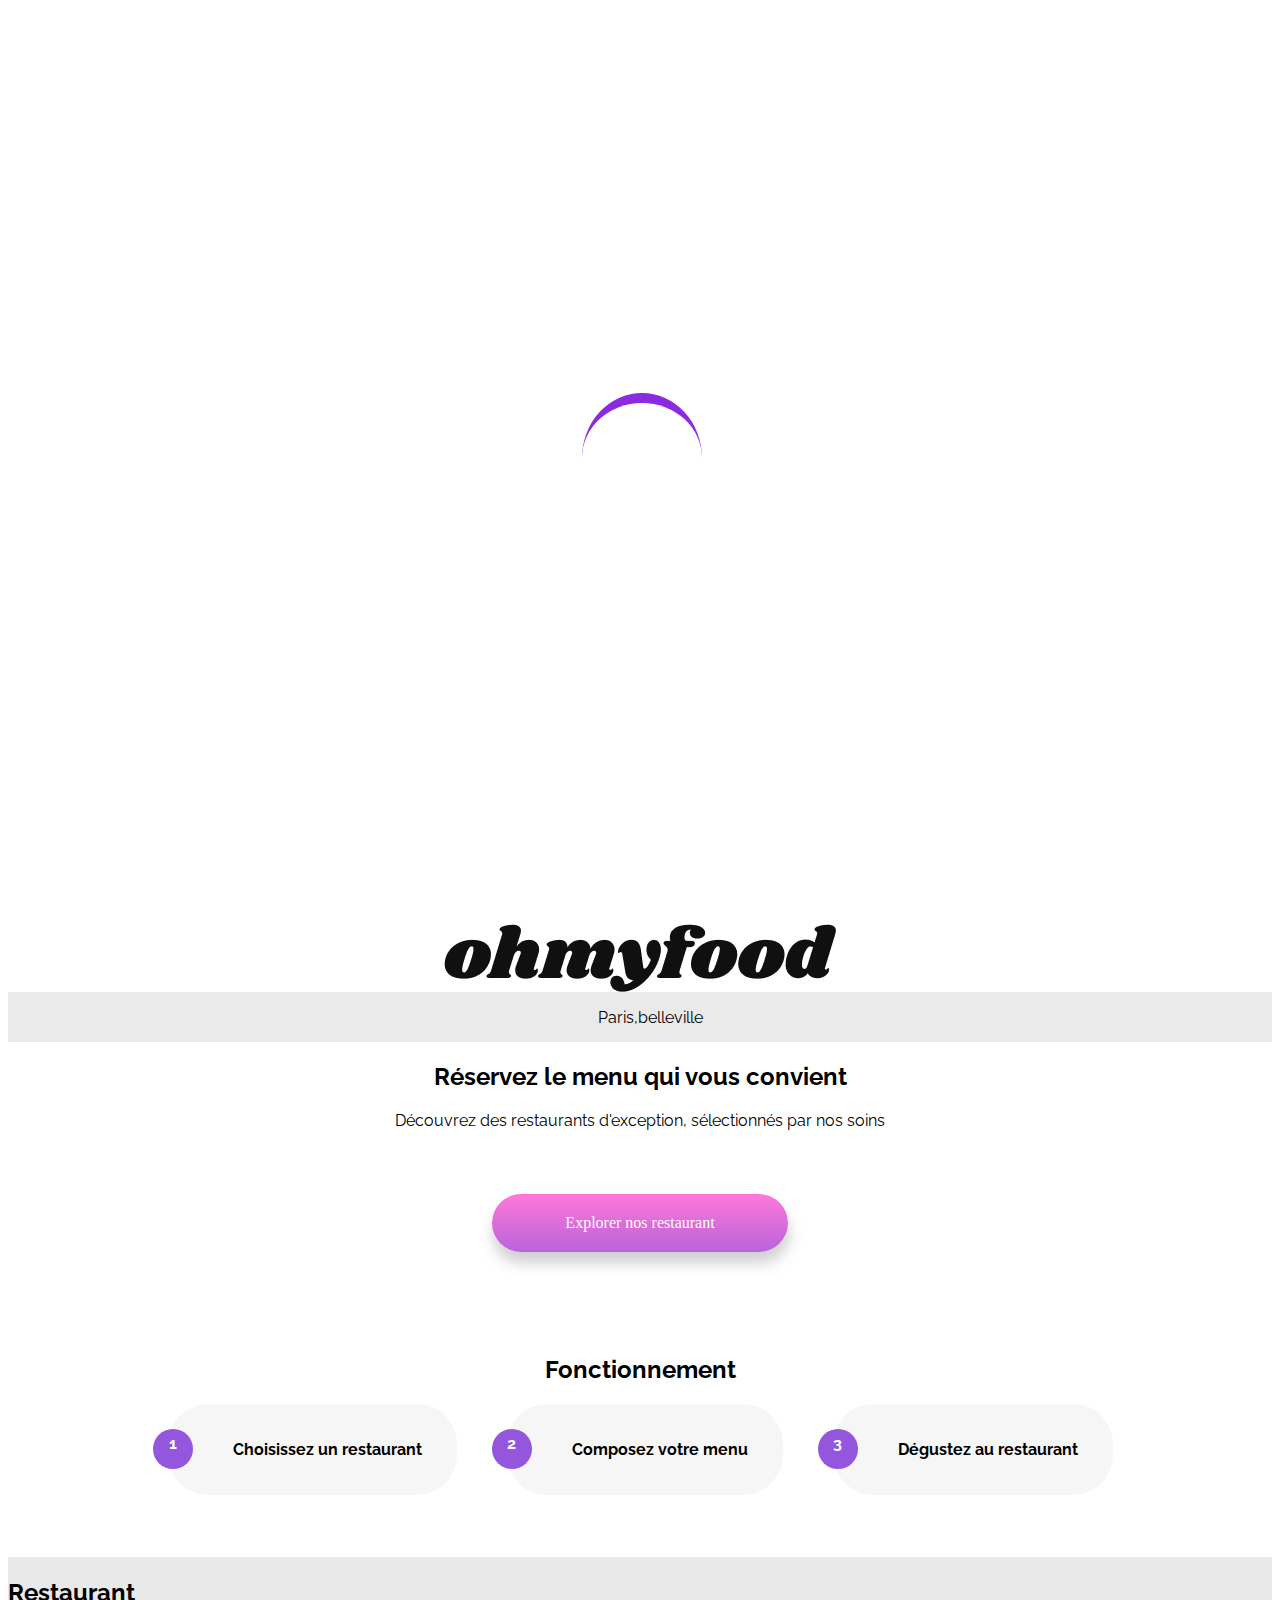
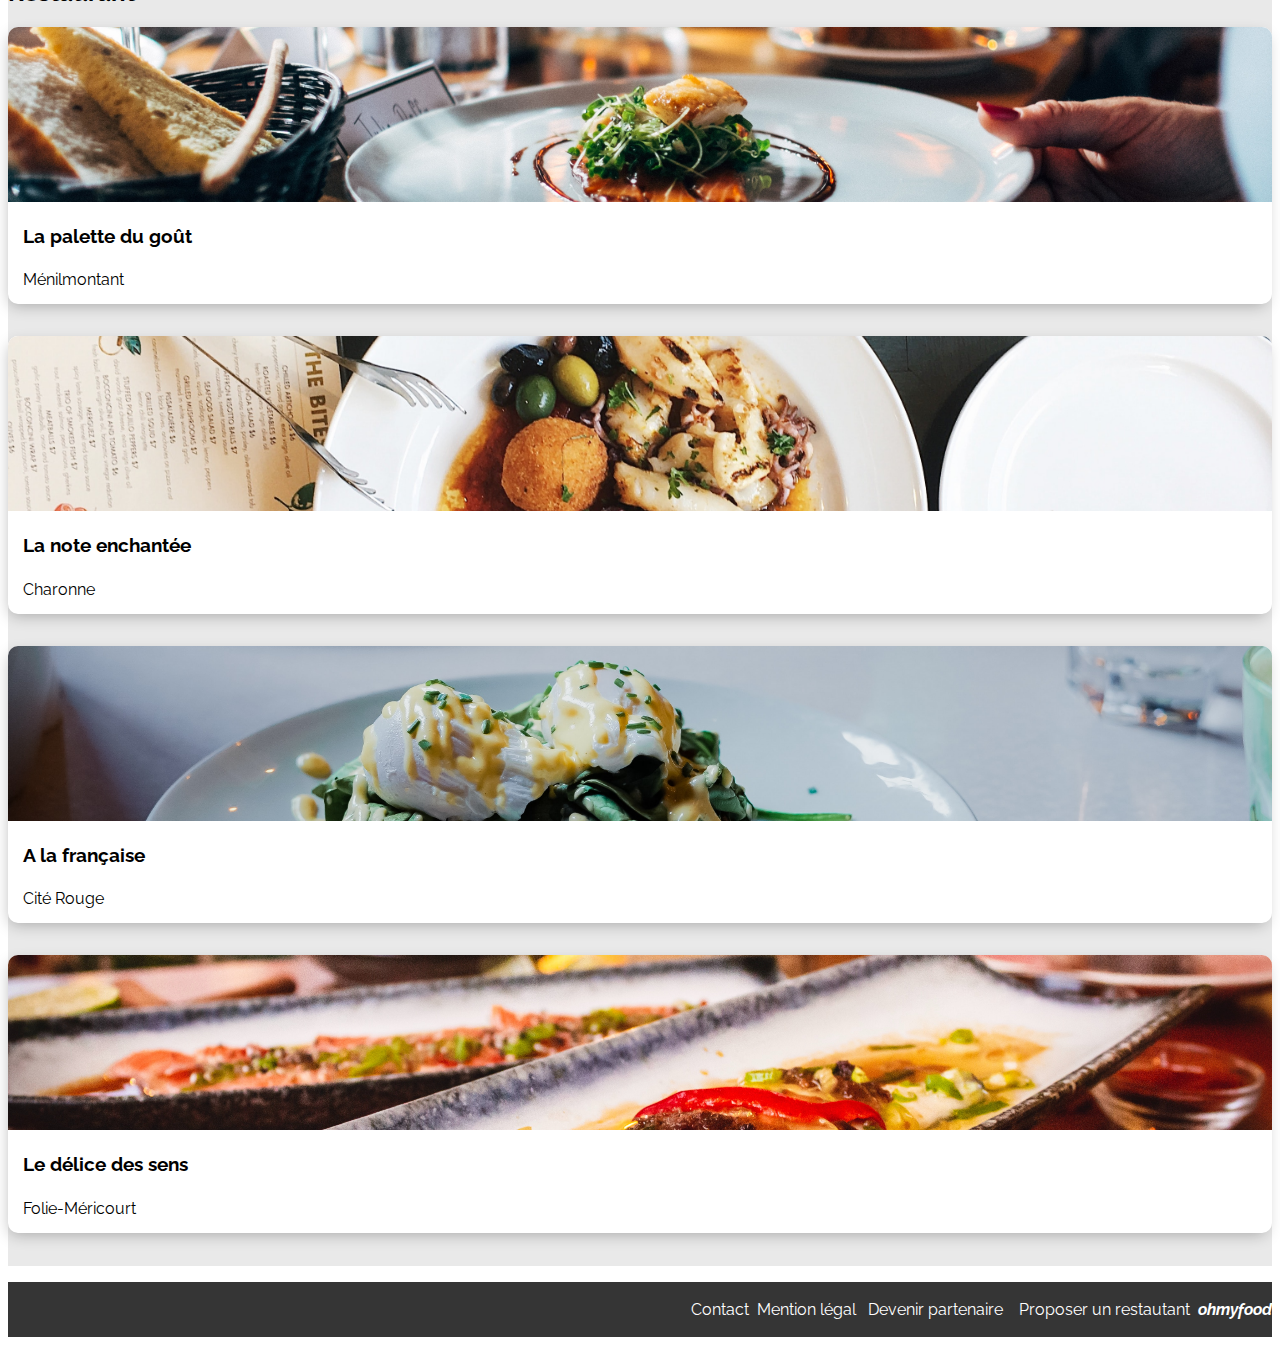
==== commit 9fd019f1: "structure de la page desktop et des pages menus" ====
--- a/index.html
+++ b/index.html
@@ -20,17 +20,14 @@
     <link rel="stylesheet" href="./sass/style.css" />
 </head>
 <body>
- <div>
+ 
  <div class="loaderout">
     <div class="loader"></div>
-  </div>
-
-
  </div>
  
     <header>
         <nav class="nav-logo">
-             <img class="logo-img width" src="images/logo/ohmyfood.png" alt="Logo">
+             <img class="logo-img" src="images/logo/ohmyfood.png" alt="Logo">
         </nav>
        
     </header>
@@ -77,7 +74,7 @@
     </section>
 
     <section class="background background2" id="menu">
-        <h3>Restaurant</h3>
+        <h2>Restaurant</h2>
         
         <div class="restaurants-container"> 
             <div class="restaurants-card">
@@ -158,13 +155,13 @@
 
     <footer class="white">
       <div class="flex-item">
-        <div class="background dark_grey">
-        <h4 class="margin-left"><i><b>ohmyfood</b></i><h4>
+          <div class="background dark_grey inline">
+        <p class="margin-left" id="Logo"><i><b>ohmyfood</b></i></p>
         <p class="margin-left"><i class="fa-solid fa-utensils">&nbsp;&nbsp;</i>Proposer un restautant</p>
         <p class="margin-left"><i class="fa-solid fa-handshake-angle">&nbsp;</i>Devenir partenaire</p>
         <p class="margin-left">Mention légal</p>
         <p class="margin-left">Contact</p>
-    </div>
+          </div>
 
       </div>
       
--- a/sass/style.css
+++ b/sass/style.css
@@ -60,7 +60,6 @@
 
 .logo-img {
   display: flex;
-  width: 100%;
   padding-top: 1rem;
   justify-content: center;
 }
@@ -68,13 +67,13 @@
   margin-left: -5em;
 }
 .logo-img.width {
-  width: 50%;
+  width: 100%;
 }
 
 .back {
   display: flex;
-  width: 5%;
-  padding-top: 1rem;
+  width: 15%;
+  padding-top: 0.7rem;
 }
 .back.margin-left {
   margin-left: 0.1em;
@@ -95,6 +94,7 @@
   to {
     opacity: 0;
     position: absolute;
+    visibility: hidden;
   }
 }
 @keyframes rotate {
@@ -128,7 +128,7 @@
 
 @media (min-width: 768px) {
   .logo-img.width {
-    width: 25%;
+    width: 10%;
   }
 }
 .img-menu {
@@ -141,8 +141,12 @@
   border-top-left-radius: 20px;
 }
 
+@media (min-width: 768px) {
+  .img-menu {
+    height: 600px;
+  }
+}
 h2 {
-  text-align: center;
   text-decoration: none;
 }
 
@@ -281,7 +285,7 @@
   display: flex;
   justify-content: space-evenly;
   flex-wrap: wrap;
-  max-width: 860px;
+  max-width: 1440px;
   margin: 0 auto;
 }
 
@@ -320,12 +324,16 @@
   .restaurants-container {
     display: flex;
     flex-direction: row;
-    gap: 30px;
     flex-wrap: wrap;
     justify-content: space-between;
   }
-  footer {
-    align-items: flex-start;
+  .restaurants-card {
+    width: 100%;
+  }
+  .inline {
+    display: flex;
+    flex-direction: row-reverse;
+    justify-content: flex-start;
   }
 }
 @media (min-width: 768px) {
@@ -471,7 +479,7 @@
   animation-fill-mode: both;
 }
 
-.dessert {
+.desserts {
   animation: fadein 1s linear;
   animation-delay: 1.5s;
   animation-fill-mode: both;
@@ -531,4 +539,12 @@
 
 .list_cards:hover i {
   color: #9356DC;
+}
+
+@media (min-width: 768px) {
+  .list {
+    flex-direction: row;
+    justify-content: center;
+    gap: 50px;
+  }
 }/*# sourceMappingURL=style.css.map */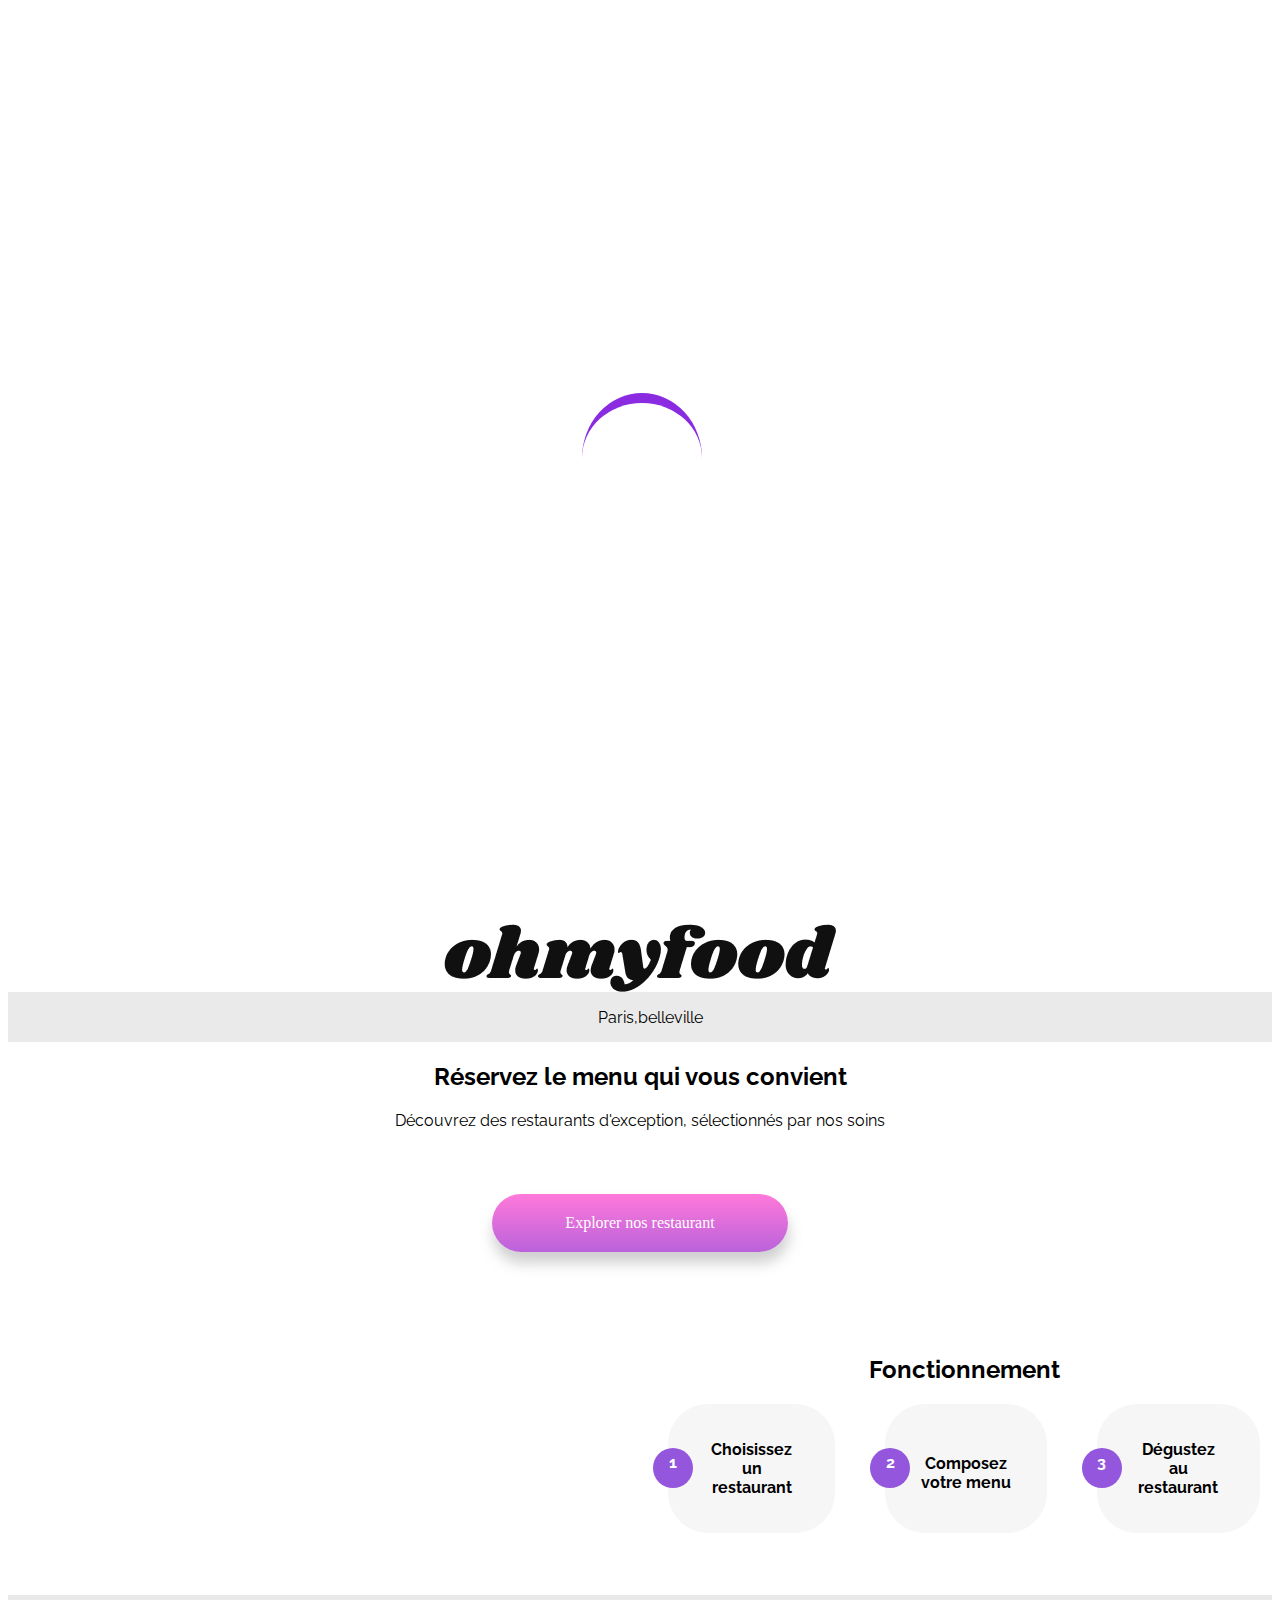
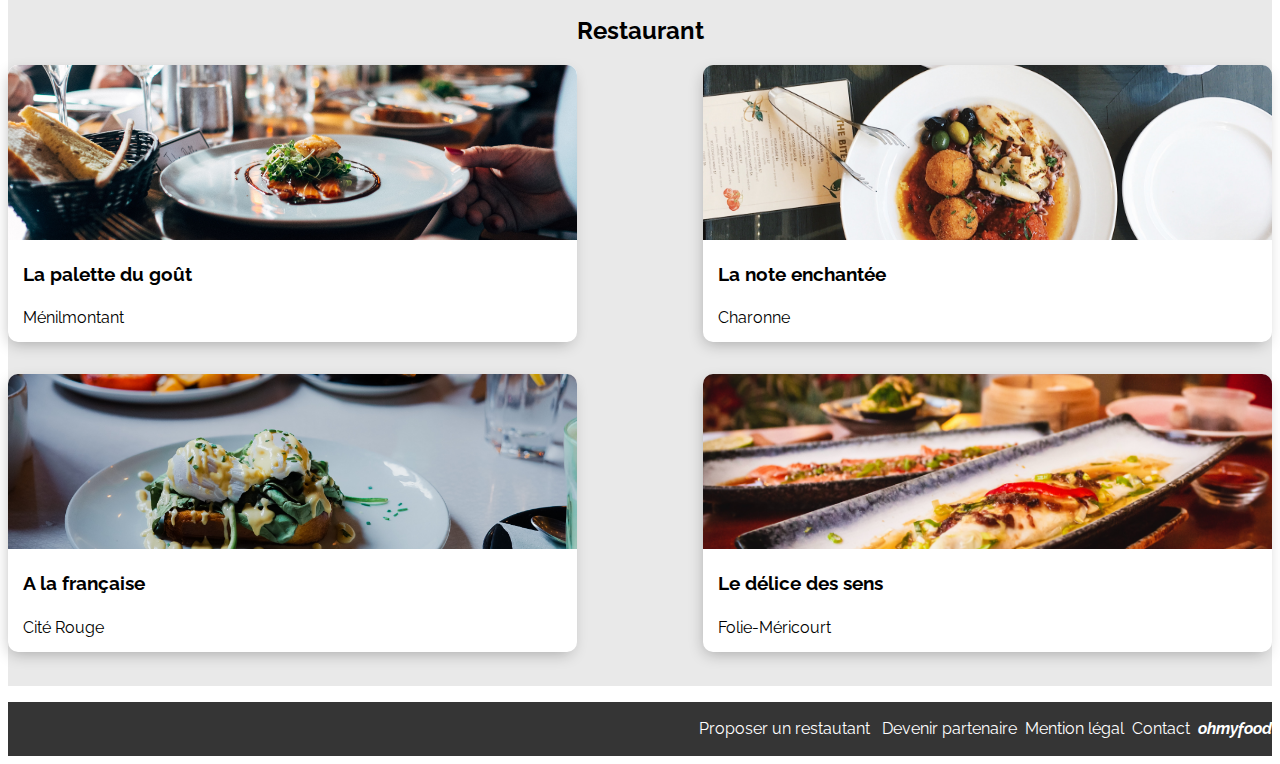
==== commit 1ff4c842: "projet final avec modif" ====
--- a/index.html
+++ b/index.html
@@ -46,7 +46,7 @@
               <a href="#menu" class="btn">Explorer nos restaurant</a>
             </div>
           </div>
-        </div>
+        
     </section>
     <br>
     <section class="containter">
@@ -113,7 +113,7 @@
             </div> 
         
             <div class="restaurants-card">
-              <a href="le_delice_de_sens.html">
+              <a href="A_la_francaise.html">
                 <img class="img-menu"
                   src="./images/restaurants/toa-heftiba-DQKerTsQwi0-unsplash.jpg"
                   alt="A la francaise">
@@ -154,15 +154,14 @@
     </section>
 
     <footer class="white">
-      <div class="flex-item">
-          <div class="background dark_grey inline">
-        <p class="margin-left" id="Logo"><i><b>ohmyfood</b></i></p>
-        <p class="margin-left"><i class="fa-solid fa-utensils">&nbsp;&nbsp;</i>Proposer un restautant</p>
-        <p class="margin-left"><i class="fa-solid fa-handshake-angle">&nbsp;</i>Devenir partenaire</p>
-        <p class="margin-left">Mention légal</p>
-        <p class="margin-left">Contact</p>
+      <div>
+          <div class="background dark_grey" id="footer-title">
+            <div><p class="margin-left" id="Logo"><i><b>ohmyfood</b></i></p></div>
+            <div class="inline"><p class="margin-left"><i class="fa-solid fa-utensils">&nbsp;&nbsp;</i>Proposer un restautant</p>
+              <p class="margin-left"><i class="fa-solid fa-handshake-angle">&nbsp;</i>Devenir partenaire</p>
+              <p class="margin-left">Mention légal</p>
+              <p class="margin-left">Contact</p></div>
           </div>
-
       </div>
       
     </footer>
--- a/sass/style.css
+++ b/sass/style.css
@@ -128,7 +128,7 @@
 
 @media (min-width: 768px) {
   .logo-img.width {
-    width: 10%;
+    width: 100%;
   }
 }
 .img-menu {
@@ -147,6 +147,8 @@
   }
 }
 h2 {
+  display: flex;
+  justify-content: center;
   text-decoration: none;
 }
 
@@ -236,6 +238,13 @@
   padding-bottom: 15px;
 }
 
+@media (min-width: 768px) {
+  h2 {
+    display: flex;
+    justify-content: center;
+    text-decoration: none;
+  }
+}
 .containter {
   text-align: center;
   margin: 0 auto;
@@ -328,18 +337,19 @@
     justify-content: space-between;
   }
   .restaurants-card {
-    width: 100%;
+    width: 45%;
+    justify-content: space-evenly;
+  }
+  #footer-title {
+    display: flex;
+    flex-direction: row-reverse;
   }
   .inline {
     display: flex;
-    flex-direction: row-reverse;
-    justify-content: flex-start;
-  }
-}
-@media (min-width: 768px) {
-  .flex-item {
-    flex: 2;
-    width: 100%;
+  }
+  .content {
+    width: 50%;
+    margin-left: 40rem;
   }
 }
 .menu-container h1 {
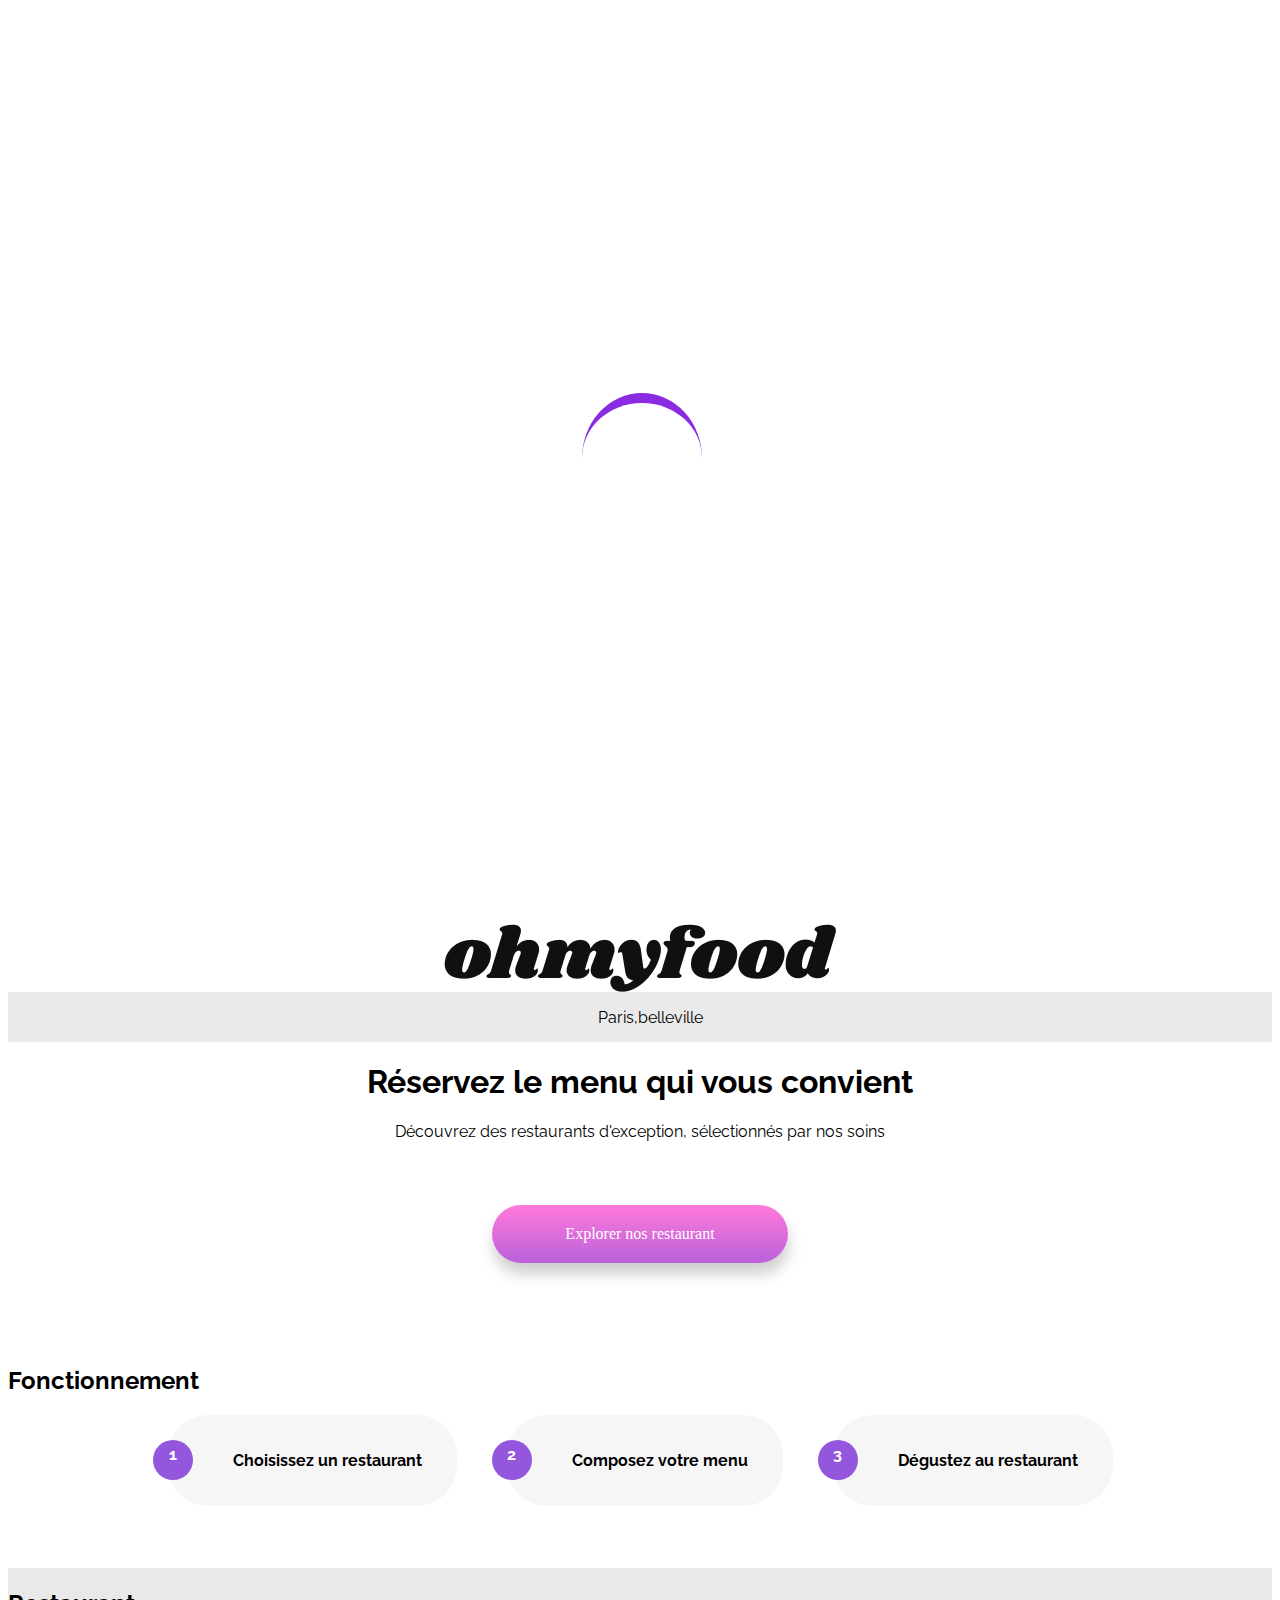
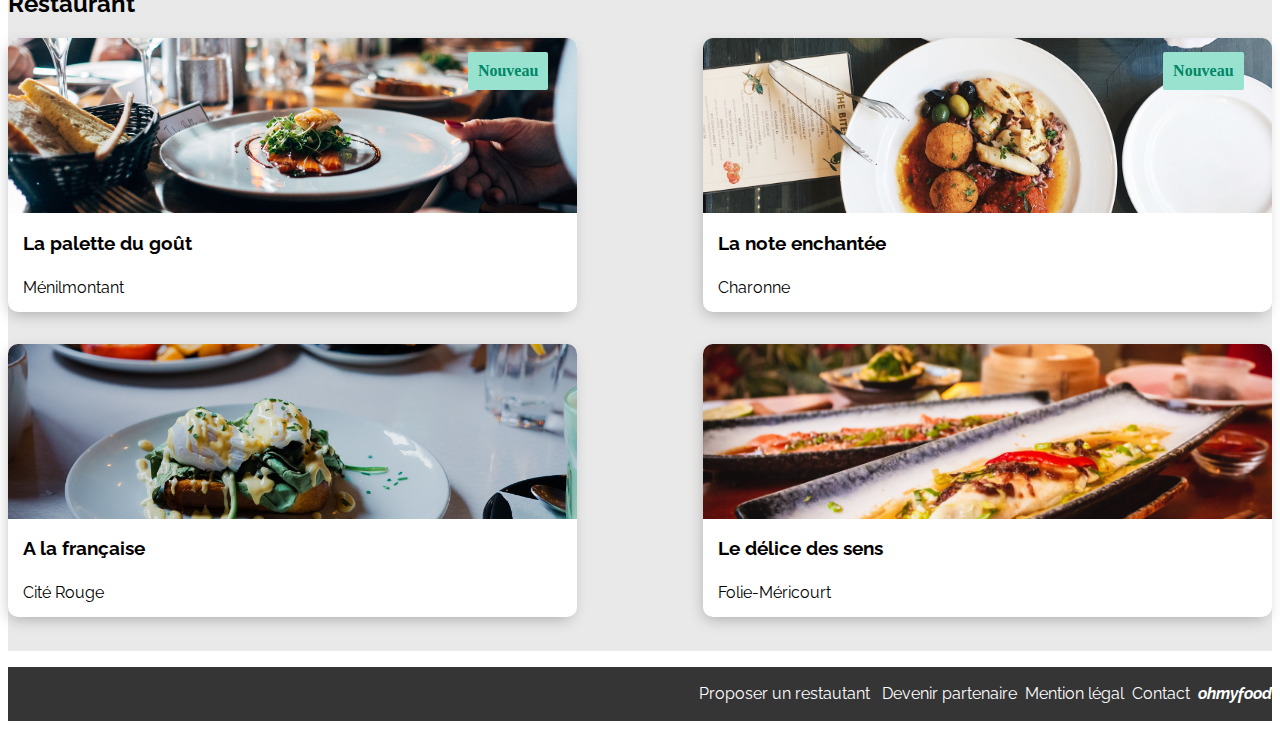
==== commit 4ec18e0d: "final check" ====
--- a/index.html
+++ b/index.html
@@ -40,7 +40,7 @@
     </section>
     <section class="containter">
         <div class="background2">
-            <h2>Réservez le menu qui vous convient</h2>
+            <h1>Réservez le menu qui vous convient</h1>
             <p>Découvrez des restaurants d'exception, sélectionnés par nos soins</p>
             <div class="menu-btn">
               <a href="#menu" class="btn">Explorer nos restaurant</a>
@@ -50,7 +50,7 @@
     </section>
     <br>
     <section class="containter">
-      <div class="content">
+      <div class="content-menu">
         <h2>Fonctionnement</h2>
         <div class="list">
           <div class="list_cards">
@@ -74,10 +74,11 @@
     </section>
 
     <section class="background background2" id="menu">
+      <div class="content-menu">
         <h2>Restaurant</h2>
         
         <div class="restaurants-container"> 
-            <div class="restaurants-card">
+            <div class="restaurants-card new">
               <a href="La_palette_du_gout.html">
                 <img class="img-menu"
                   src="./images/restaurants/jay-wennington-N_Y88TWmGwA-unsplash.jpg"
@@ -95,7 +96,7 @@
             </div>
 
            
-            <div class="restaurants-card">
+            <div class="restaurants-card new">
               <a href="La_note_enchante.html">
                 <img class="img-menu"
                   src="./images/restaurants/stil-u2Lp8tXIcjw-unsplash.jpg"
@@ -151,6 +152,7 @@
 
            
         </div> 
+      </div>
     </section>
 
     <footer class="white">
--- a/sass/style.css
+++ b/sass/style.css
@@ -130,6 +130,9 @@
   .logo-img.width {
     width: 100%;
   }
+  .logo-img.width {
+    width: 100%;
+  }
 }
 .img-menu {
   width: 100%;
@@ -137,18 +140,18 @@
   -o-object-fit: cover;
      object-fit: cover;
   background-color: white;
-  border-top-right-radius: 20px;
-  border-top-left-radius: 20px;
 }
 
 @media (min-width: 768px) {
   .img-menu {
-    height: 600px;
+    width: 100%;
+    height: 30vh;
+    display: flex;
+    margin: 0 auto;
   }
 }
 h2 {
   display: flex;
-  justify-content: center;
   text-decoration: none;
 }
 
@@ -238,11 +241,53 @@
   padding-bottom: 15px;
 }
 
+.title {
+  font-family: "Shrikhand", cursive;
+}
+
 @media (min-width: 768px) {
   h2 {
     display: flex;
-    justify-content: center;
     text-decoration: none;
+  }
+}
+@keyframes bgcolor {
+  0% {
+    background: -webkit-linear-gradient(13deg, rgba(255, 121, 217, 0) 0%, rgba(187, 98, 219, 0) 66%);
+    color: transparent;
+    -webkit-background-clip: text;
+    -webkit-text-fill-color: transparent;
+  }
+  30% {
+    background: -webkit-linear-gradient(13deg, rgba(255, 121, 217, 0.452) 0%, rgba(187, 98, 219, 0.452) 66%);
+    color: transparent;
+    -webkit-background-clip: text;
+    -webkit-text-fill-color: transparent;
+  }
+  50% {
+    background: -webkit-linear-gradient(13deg, rgba(255, 121, 217, 0.582) 0%, rgba(186, 98, 219, 0.582) 66%);
+    color: transparent;
+    -webkit-background-clip: text;
+    -webkit-text-fill-color: transparent;
+  }
+  60% {
+    background: -webkit-linear-gradient(13deg, rgba(255, 121, 217, 0.747) 0%, rgba(187, 98, 219, 0.74) 66%);
+    color: transparent;
+    -webkit-background-clip: text;
+    -webkit-text-fill-color: transparent;
+  }
+  80% {
+    background: -webkit-linear-gradient(13deg, rgba(255, 121, 217, 0.918) 0%, rgba(187, 98, 219, 0.836) 66%);
+    color: transparent;
+    -webkit-background-clip: text;
+    -webkit-text-fill-color: transparent;
+  }
+  100% {
+    background: -webkit-linear-gradient(13deg, #ff79da 0%, #ba62db 66%);
+    font-weight: 900;
+    color: transparent;
+    -webkit-background-clip: text;
+    -webkit-text-fill-color: transparent;
   }
 }
 .containter {
@@ -305,6 +350,19 @@
   box-shadow: -2px 5px 16px -4px rgba(0, 0, 0, 0.301);
   margin-bottom: 2em;
   position: relative;
+}
+
+.restaurants-card.new::after {
+  content: "Nouveau";
+  position: absolute;
+  top: 5%;
+  right: 5%;
+  font-family: "Roboto";
+  font-weight: 700;
+  background-color: #99E2D0;
+  color: #008766;
+  padding: 10px;
+  border-radius: 2px;
 }
 
 .restaurants-block {
@@ -329,6 +387,10 @@
   cursor: pointer;
 }
 
+.card {
+  transform: translate(0px, -60px);
+}
+
 @media (min-width: 768px) {
   .restaurants-container {
     display: flex;
@@ -347,9 +409,12 @@
   .inline {
     display: flex;
   }
-  .content {
-    width: 50%;
-    margin-left: 40rem;
+  .content-menu {
+    max-width: 1400px;
+    margin: 0 auto;
+  }
+  .card {
+    transform: translate(0px, -60px);
   }
 }
 .menu-container h1 {
